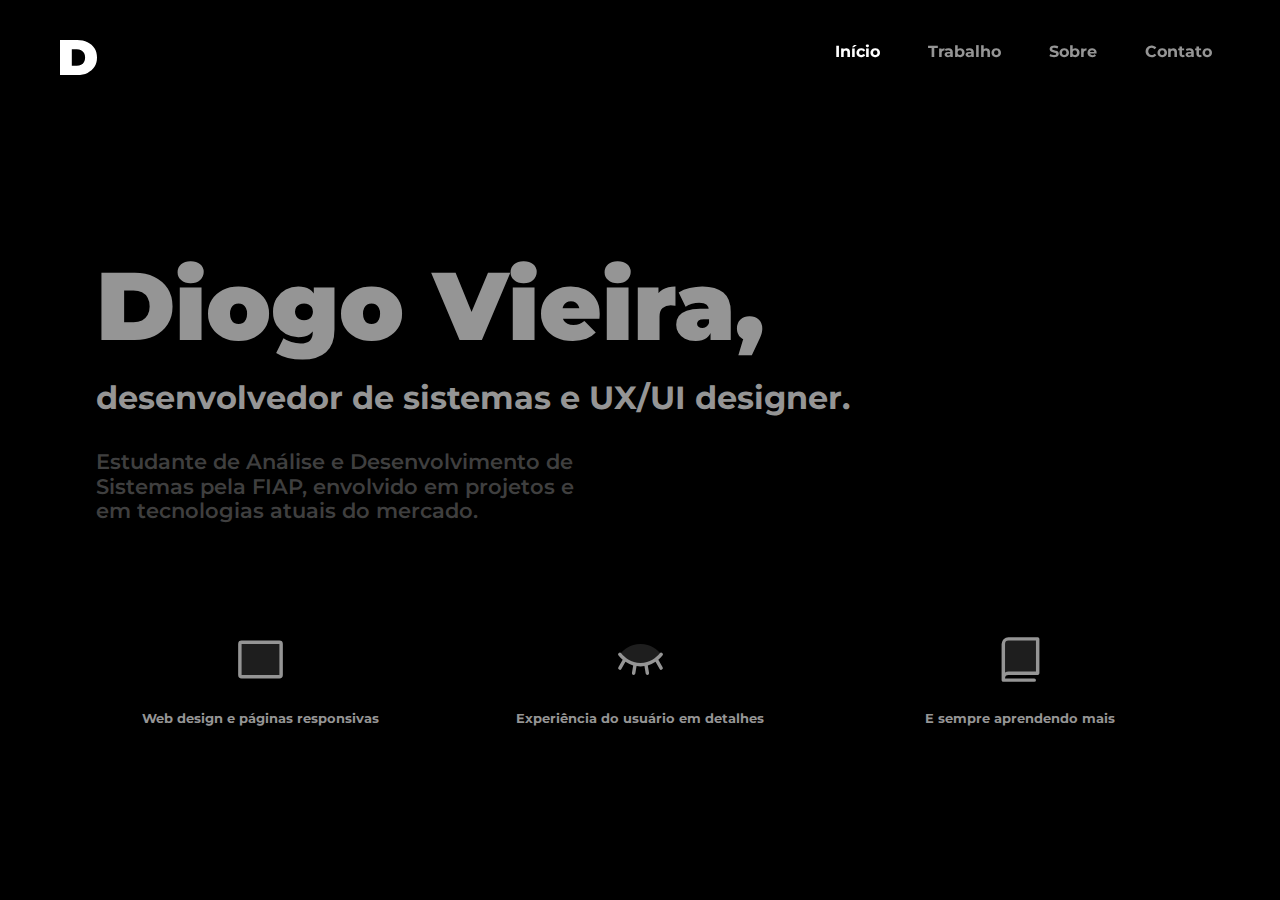
==== index.html @ c6256492 "Add files via upload" ====
<!DOCTYPE html>
<html lang="pt-br">

<head>
    <meta charset="UTF-8">
    <meta name="viewport" content="width=device-width, initial-scale=1.0">
    <link rel="shortcut icon" href="./assets/images/D.svg" type="image/x-icon">
    <title>Diogo Vieira</title>

    <link href="https://cdn.jsdelivr.net/npm/bootstrap@5.3.3/dist/css/bootstrap.min.css" rel="stylesheet" integrity="sha384-QWTKZyjpPEjISv5WaRU9OFeRpok6YctnYmDr5pNlyT2bRjXh0JMhjY6hW+ALEwIH" crossorigin="anonymous">
    <link rel="stylesheet" href="./custom.css">

</head>

<body class="bg-custom">

    <header>

        <nav class="navbar navbar-expand-lg bg-black mb-5">

            <div class="container-fluid py-3">

                <a class="navbar-brand pt-3 ps-5" href="./index.html">
                        <img src="./assets/images/D_logo.svg" alt="Diogo Vieira" width="37rem">
                </a>

                <button class="navbar-toggler ms-auto pe-5 pt-3" type="button" data-bs-toggle="collapse" data-bs-target="#navbarSupportedContent" aria-controls="navbarSupportedContent" aria-expanded="false" aria-label="Toggle navigation">
                    <img id="hamburger-icon" src="./assets/images/burguer.svg" alt="Menu" width="26" height="26">
                </button>
                
                

                <div class="collapse fullscreen-menu" id="navbarSupportedContent">

                    <ul class="navbar-nav text-center">

                        <li class="nav-item">
                            <a class="nav-link home_l active" href="./index.html">Início</a>
                        </li>

                        <li class="nav-item">
                            <a class="nav-link work_l" href="./assets/pages/work.html">Trabalho</a>
                        </li>

                        <li class="nav-item">
                            <a class="nav-link about_l" href="./assets/pages/about.html">Sobre</a>
                        </li>

                        <li class="nav-item">
                            <a class="nav-link contact_l" href="./assets/pages/contact.html">Contato</a>
                        </li>

                    </ul>  

                </div>

            </div>

          </nav>

    </header>

    <main>
            
        <section class="container-fluid ps-5 pe-5 pt-5 pb-5 mb-5">

            <div class="text1">
                <h1 class="text-start tittle ps-5 pe-5 pt-5"><span class="name">Diogo Vieira</span>,</h1>
                <h2 class="text-start subtittle ps-5 pe-5 pt-2">desenvolvedor de sistemas e UX/UI designer.</h2>
                <h5 class="text-start description ps-5 pe-5 pt-4 d-none d-sm-block col-12 col-md-6">Estudante de Análise e Desenvolvimento de Sistemas pela FIAP, envolvido em projetos e em tecnologias atuais do mercado.</h5>

            </div>

        </section>

        <section class="skills pb-4">
            <div class="container pb-4">
                <div class="row text-center">
                    <div class="col-lg-4 icons-spaces mb-5 pt-1">
                        <img id="monitor-icon" src="./assets/images/home/rectangle-duotone.svg" alt="Monitor" class="img-fluid icon" width="55rem">
                        <h2 class="skills-text pt-4 pb-5">Web design e páginas responsivas</h2>
                    </div>
                    <div class="col-lg-4 eye mb-5 pt-1">
                        <img id="eye-icon" src="./assets/images/home/eye-closed-duotone.svg" alt="Olho" class="img-fluid icon" width="55rem">
                        <h2 class="skills-text pt-4 pb-5">Experiência do usuário em detalhes</h2>
                    </div>
                    <div class="col-lg-4 book mb-5 pt-1">
                        <img id="book-icon" src="./assets/images/home/book-duotone.svg" alt="Livro" class="img-fluid icon" width="55rem">
                        <h2 class="skills-text pt-4 pb-5">E sempre aprendendo mais</h2>
                    </div>
                </div>
            </div>
        </section>
        
        


        </section>
        

    </main>

    <script src="https://cdn.jsdelivr.net/npm/bootstrap@5.3.3/dist/js/bootstrap.bundle.min.js" integrity="sha384-YvpcrYf0tY3lHB60NNkmXc5s9fDVZLESaAA55NDzOxhy9GkcIdslK1eN7N6jIeHz" crossorigin="anonymous"></script>
    <script src="./scripts.js"></script>
</body>

</html>
---- custom.css ----
@import url('https://fonts.googleapis.com/css2?family=Montserrat:ital,wght@0,100..900;1,100..900&display=swap');


:root {
    --text: #959595;
    --text_hover: #ffffff;
}

.bg-custom {
    background-color: black;
}

/*------------------------------------------NAVBAR------------------------------------------*/

.navbar-brand {
    user-select: none;
    -webkit-user-drag: none;

}

/* Ajusta o menu fullscreen */
.fullscreen-menu {
    position: fixed;
    top: 0;
    left: 0;
    width: 100%;
    height: 100vh;
    z-index: 1050;
    display: flex;
    flex-direction: column;
    justify-content: center;
    align-items: center;
    transition: transform 0.4s ease-in-out;
    transform: translateY(-100%);
    background-color: rgba(0, 0, 0, 0.8);
    backdrop-filter: blur(11px);
    text-align: center !important;
}

.fullscreen-menu.show {
    transform: translateY(0);
}

.navbar-toggler {
    z-index: 1100 !important;
}

.navbar-nav {
    gap: 2rem !important;
    padding: 0;
    list-style: none;
}

/* Remove o efeito de empurrar */
.collapse {
    display: none !important;
}

.collapse.show {
    display: flex !important;
}

/* Remove barra de rolagem enquanto o menu está aberto */
body.fullscreen-active {
    overflow: hidden;
}


.nav-link {
    color: var(--text);
    font-family: "Montserrat", sans-serif;
    font-optical-sizing: auto;
    font-weight: 700;
    user-select: none;
    transition: 0.6s;
    -webkit-user-drag: none;

}

.nav-link:hover {
    color: var(--text_hover);
}

.nav-link.active {
    color: #ffffff !important; 
    
}

.nav-link:focus {
    outline: none !important; /* Remove o contorno ao focar no link */
}

#hamburger-icon {
    transition: opacity 0.3s ease-in-out;
}

#hamburger-icon[src*="xbutton.svg"] {
    width: 20px; /* Ajuste o tamanho conforme necessário */
    height: 20px;
}



/*------------------------------------------NAVBAR-END---------------------------------------*/



/*------------------------------------------PART-1------------------------------------------*/


.tittle {
    font-size: 6rem; 
    color: var(--text); 
    font-family: "Montserrat", sans-serif;
    font-optical-sizing: auto;
    font-weight: 900;
    user-select: none;
}


.tittle .name {
    transition: color 1s, text-shadow 1s;
}

.tittle .name:hover {
    color: var(--text_hover);
    color: #ffffff;
    text-shadow: 0 0 2px #ffffff, 0 0 2px #ffffff, 0 0 2px #ffffff, 0 0 2px #ffffff;
}


.subtittle {
    font-size: 2rem; 
    color: var(--text); 
    font-family: "Montserrat", sans-serif;
    font-optical-sizing: auto;
    font-weight: 700;
    user-select: none;
}

.description {
    font-size: 1.3rem; 
    color: #3f3f3f; 
    font-family: "Montserrat", sans-serif;
    font-optical-sizing: auto;
    font-weight: 600;
    user-select: none;
}
/*------------------------------------------PART-1-END-----------------------------------------*/



/*------------------------------------------PART-2------------------------------------------*/

.icon {
    transition: transform 0.3s ease-in-out, opacity 0.3s ease-in-out, filter 0.3s ease-in-out;
    user-select: none;
}

.icon:hover {
    transform: scale(1.1);
}


.icon.glow {
    filter: drop-shadow(0 0 5px rgba(255, 255, 255, 0.8)) drop-shadow(0 0 5px rgba(255, 255, 255, 0.6));
}

.skills-text {
    font-size: 0.8rem; 
    color: var(--text); 
    font-family: "Montserrat", sans-serif;
    font-optical-sizing: auto;
    font-weight: 700;
    user-select: none;
}



/*----------------------------------------PART-2-END-----------------------------------------*/









/*-------------------------------------------MEDIA-------------------------------------------*/
@media (max-width: 1200px) {
    .tittle {
        font-size: 5rem;
    }

    .tittle .name {
        color: var(--text_hover);
    }

    .subtittle {
        font-size: 1.8rem;
    }

    .description {
        font-size: 1.2rem;
    }
}

/*MAX*/
@media (max-width: 992px) {

    .tittle {
        font-size: 4rem;
    }

    .subtittle {
        font-size: 1.6rem;
    }

    .description {
        font-size: 1.1rem;
    }

    .skills {
        padding-top: 0 !important;
        margin-top: 0 !important;
        
    }

    .skills-text {
        padding-right: 5rem;
        padding-left: 5rem;
        margin-bottom: 0 !important;
        padding-bottom: 0 !important;
    }

    .icons-spaces {
        padding-bottom: 0 !important;
    }
}

/*MIN*/
@media (min-width: 992px) {
    .fullscreen-menu {
        position: static;
        height: auto;
        transform: none;
        display: flex !important;
        flex-direction: row;
        justify-content: flex-end;
        background-color: transparent;
    }

    .fullscreen-menu.show {
        transform: none;
    }

    .navbar-nav {
        gap: 2rem;
        padding-right: 3rem;
    }

}


@media (max-width: 768px) {
    .tittle {
        font-size: 3.5rem;
    }

    .subtittle {
        font-size: 1.8rem;
    }

    .description {
        font-size: 1.2rem;
    }
}

@media (max-width: 576px) {
    .tittle,
    .subtittle,
    .description {
        padding-top: 0 !important;
        padding-left: 0 !important;
        padding-right: 0 !important;
        margin-right: 0;
    }

}

@media (max-width: 487px) {
    .tittle {
        font-size: 2.8rem;
    }

    .subtittle {
        font-size: 1.3rem;
    }

    .description {
        font-size: 0.8rem;
    }

}
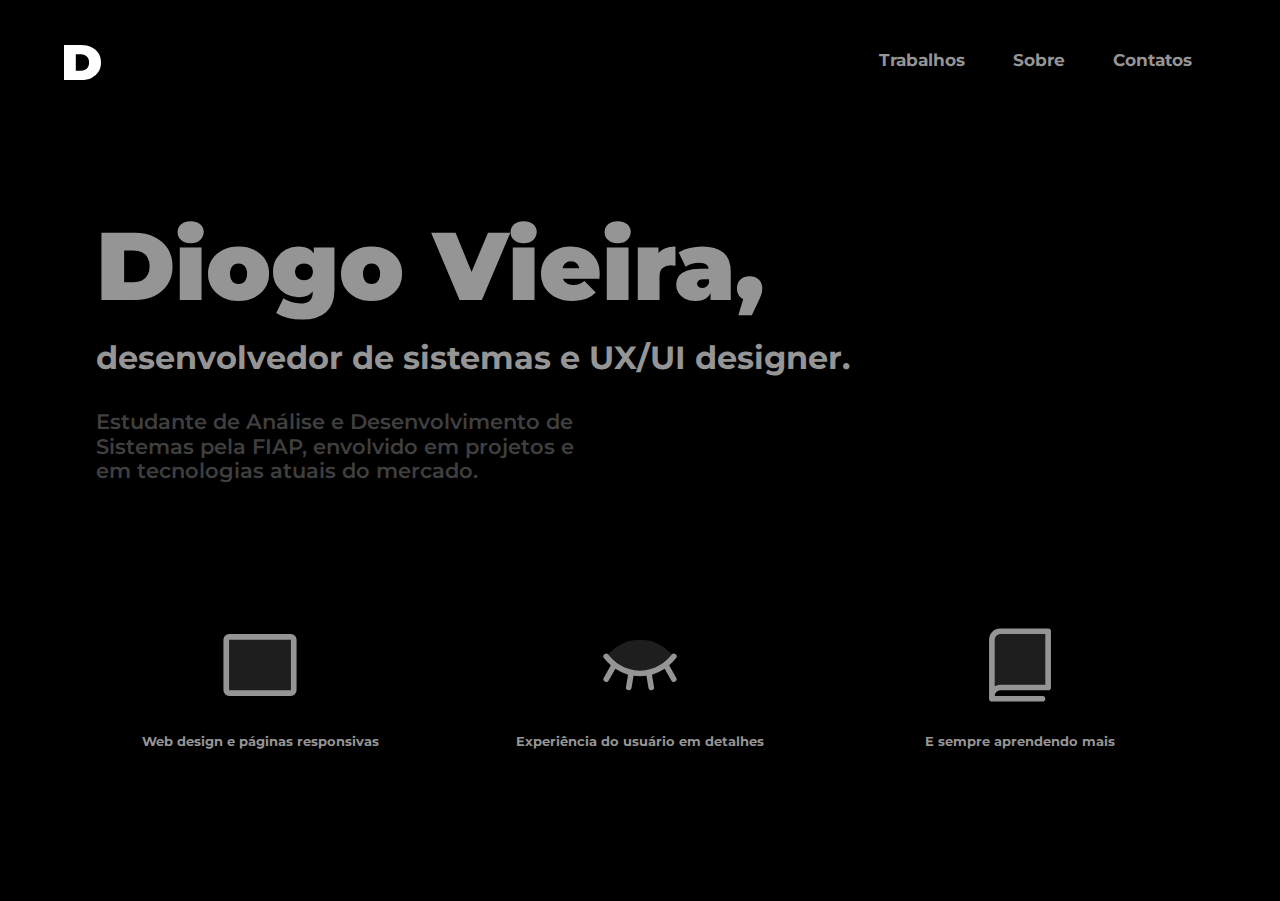
==== commit acc17836: "Add files via upload" ====
--- a/index.html
+++ b/index.html
@@ -14,60 +14,31 @@
 
 <body class="bg-custom">
 
+
     <header>
 
-        <nav class="navbar navbar-expand-lg bg-black mb-5">
-
-            <div class="container-fluid py-3">
-
-                <a class="navbar-brand pt-3 ps-5" href="./index.html">
-                        <img src="./assets/images/D_logo.svg" alt="Diogo Vieira" width="37rem">
-                </a>
-
-                <button class="navbar-toggler ms-auto pe-5 pt-3" type="button" data-bs-toggle="collapse" data-bs-target="#navbarSupportedContent" aria-controls="navbarSupportedContent" aria-expanded="false" aria-label="Toggle navigation">
-                    <img id="hamburger-icon" src="./assets/images/burguer.svg" alt="Menu" width="26" height="26">
-                </button>
-                
-                
-
-                <div class="collapse fullscreen-menu" id="navbarSupportedContent">
-
-                    <ul class="navbar-nav text-center">
-
-                        <li class="nav-item">
-                            <a class="nav-link home_l active" href="./index.html">Início</a>
-                        </li>
-
-                        <li class="nav-item">
-                            <a class="nav-link work_l" href="./assets/pages/work.html">Trabalho</a>
-                        </li>
-
-                        <li class="nav-item">
-                            <a class="nav-link about_l" href="./assets/pages/about.html">Sobre</a>
-                        </li>
-
-                        <li class="nav-item">
-                            <a class="nav-link contact_l" href="./assets/pages/contact.html">Contato</a>
-                        </li>
-
-                    </ul>  
-
-                </div>
-
-            </div>
-
+        <nav class="nav">
+            <a href="./index.html" class="logo"> <img src="./assets/images/D_logo.svg" alt="Diogo Vieira" width="37rem"></a>
+            <button class="hamburger"></button>
+            <ul class="nav-list">
+              <li><a href="./assets/pages/work.html">Trabalhos</a></li>
+              <li><a href="./assets/pages/about.html">Sobre</a></li>
+              <li><a href="./assets/pages/contact.html">Contatos</a></li>
+            </ul>
           </nav>
 
     </header>
 
-    <main>
+
+    <main class="content-container">
+
             
         <section class="container-fluid ps-5 pe-5 pt-5 pb-5 mb-5">
 
             <div class="text1">
                 <h1 class="text-start tittle ps-5 pe-5 pt-5"><span class="name">Diogo Vieira</span>,</h1>
                 <h2 class="text-start subtittle ps-5 pe-5 pt-2">desenvolvedor de sistemas e UX/UI designer.</h2>
-                <h5 class="text-start description ps-5 pe-5 pt-4 d-none d-sm-block col-12 col-md-6">Estudante de Análise e Desenvolvimento de Sistemas pela FIAP, envolvido em projetos e em tecnologias atuais do mercado.</h5>
+                <h5 class="text-start description ps-5 pe-5 pt-4 d-sm-block col-12 col-md-6">Estudante de Análise e Desenvolvimento de Sistemas pela FIAP, envolvido em projetos e em tecnologias atuais do mercado.</h5>
 
             </div>
 
@@ -77,15 +48,15 @@
             <div class="container pb-4">
                 <div class="row text-center">
                     <div class="col-lg-4 icons-spaces mb-5 pt-1">
-                        <img id="monitor-icon" src="./assets/images/home/rectangle-duotone.svg" alt="Monitor" class="img-fluid icon" width="55rem">
+                        <img id="monitor-icon" src="./assets/images/home/rectangle-duotone.svg" alt="Monitor" class="img-fluid icon" width="90rem">
                         <h2 class="skills-text pt-4 pb-5">Web design e páginas responsivas</h2>
                     </div>
                     <div class="col-lg-4 eye mb-5 pt-1">
-                        <img id="eye-icon" src="./assets/images/home/eye-closed-duotone.svg" alt="Olho" class="img-fluid icon" width="55rem">
+                        <img id="eye-icon" src="./assets/images/home/eye-closed-duotone.svg" alt="Olho" class="img-fluid icon" width="90rem">
                         <h2 class="skills-text pt-4 pb-5">Experiência do usuário em detalhes</h2>
                     </div>
                     <div class="col-lg-4 book mb-5 pt-1">
-                        <img id="book-icon" src="./assets/images/home/book-duotone.svg" alt="Livro" class="img-fluid icon" width="55rem">
+                        <img id="book-icon" src="./assets/images/home/book-duotone.svg" alt="Livro" class="img-fluid icon" width="90rem">
                         <h2 class="skills-text pt-4 pb-5">E sempre aprendendo mais</h2>
                     </div>
                 </div>
--- a/custom.css
+++ b/custom.css
@@ -12,91 +12,90 @@
 
 /*------------------------------------------NAVBAR------------------------------------------*/
 
-.navbar-brand {
+.header {
+    background-color: var(--bg);
+    padding-inline: 16px;
+  }
+  
+  .nav {
+    max-width: 5000px;
+    height: 100px;
+    margin-inline: auto;
+    background-color: black;
+    display: flex;
+    justify-content: space-between;
+    align-items: center;
+    padding-top: 1rem;
+    padding-left: 2rem;
+    padding-right: 5.5rem;
+    padding-bottom: 6rem;
+  }
+  
+  .logo {
+    padding-top: 1.2rem;
+    padding-left: 2rem;
     user-select: none;
     -webkit-user-drag: none;
-
-}
-
-/* Ajusta o menu fullscreen */
-.fullscreen-menu {
-    position: fixed;
-    top: 0;
-    left: 0;
-    width: 100%;
-    height: 100vh;
-    z-index: 1050;
+  }
+  
+  .nav-list {
     display: flex;
-    flex-direction: column;
-    justify-content: center;
-    align-items: center;
-    transition: transform 0.4s ease-in-out;
-    transform: translateY(-100%);
-    background-color: rgba(0, 0, 0, 0.8);
-    backdrop-filter: blur(11px);
-    text-align: center !important;
-}
-
-.fullscreen-menu.show {
-    transform: translateY(0);
-}
-
-.navbar-toggler {
-    z-index: 1100 !important;
-}
-
-.navbar-nav {
-    gap: 2rem !important;
-    padding: 0;
+    gap: 3rem;
     list-style: none;
-}
-
-/* Remove o efeito de empurrar */
-.collapse {
-    display: none !important;
-}
-
-.collapse.show {
-    display: flex !important;
-}
-
-/* Remove barra de rolagem enquanto o menu está aberto */
-body.fullscreen-active {
-    overflow: hidden;
-}
-
-
-.nav-link {
+    padding-top: 2rem;
+    z-index: 1010;
+
+  }
+  
+  .nav-list a {
     color: var(--text);
     font-family: "Montserrat", sans-serif;
     font-optical-sizing: auto;
     font-weight: 700;
+    text-decoration: none;
+    font-size: 17px;
+    padding-block: 16px;
+    position: relative;
+    -webkit-user-drag: none;
     user-select: none;
     transition: 0.6s;
-    -webkit-user-drag: none;
-
-}
-
-.nav-link:hover {
+  }
+
+  .nav-list a:hover {
     color: var(--text_hover);
 }
 
-.nav-link.active {
+
+  
+  .hamburger {
+    display: none;
+    border: none;
+    background: none;
+    border-top: 3px solid #ffffff;
+    cursor: pointer;
+    border-top-color: transparent;
+    z-index: 1001;
+    padding-right: 0rem;
+  }
+  
+  .hamburger::after,
+  .hamburger::before {
+    content: " ";
+    display: block;
+    width: 30px;
+    height: 3px;
+    background: var(--text_hover);
+    margin-top: 5px;
+    position: relative;
+    transition: 0.4s;
+    border-radius: 10rem;
+    z-index: 1001;
+  }
+
+
+.nav-list a.active {
     color: #ffffff !important; 
     
-}
-
-.nav-link:focus {
-    outline: none !important; /* Remove o contorno ao focar no link */
-}
-
-#hamburger-icon {
-    transition: opacity 0.3s ease-in-out;
-}
-
-#hamburger-icon[src*="xbutton.svg"] {
-    width: 20px; /* Ajuste o tamanho conforme necessário */
-    height: 20px;
 }
 
 
@@ -166,6 +165,10 @@
     filter: drop-shadow(0 0 5px rgba(255, 255, 255, 0.8)) drop-shadow(0 0 5px rgba(255, 255, 255, 0.6));
 }
 
+.skills {
+    padding-top: 1.7rem;
+}
+
 .skills-text {
     font-size: 0.8rem; 
     color: var(--text); 
@@ -174,6 +177,7 @@
     font-weight: 700;
     user-select: none;
 }
+
 
 
 
@@ -239,31 +243,89 @@
     }
 }
 
-/*MIN*/
-@media (min-width: 992px) {
-    .fullscreen-menu {
-        position: static;
-        height: auto;
-        transform: none;
-        display: flex !important;
-        flex-direction: row;
-        justify-content: flex-end;
-        background-color: transparent;
-    }
-
-    .fullscreen-menu.show {
-        transform: none;
-    }
-
-    .navbar-nav {
-        gap: 2rem;
-        padding-right: 3rem;
-    }
-
-}
-
 
 @media (max-width: 768px) {
+
+    .hamburger {
+    display: block;
+    z-index: 1;
+    padding-right: 0rem;
+    padding-top: 1rem;
+    z-index: 1200;
+    }
+
+    .nav {
+    padding-right: 4rem;
+    }
+
+
+    .nav-list {
+        position: fixed;
+        top: 0;
+        right: 0;
+        width: 100vw;
+        height: 100vh;
+        background-color: rgba(0, 0, 0, 0.9);
+        backdrop-filter: blur(11px);
+        opacity: 0;
+        filter: blur(10px);
+        transition: opacity 0.5s ease-out, filter 0.5s ease-out;
+        display: flex;
+        flex-direction: column;
+        justify-content: center;
+        align-items: center;
+        padding-right: 2rem;
+        padding-top: 1rem;
+        gap: 5rem;
+        pointer-events: none;
+    }
+
+    .nav-list a {
+    font-size: 24px;
+    opacity: 0;
+    text-align: right;
+    }
+
+    .nav-list li:nth-child(1) a {
+    transition: 0.5s 0.2s;
+    }
+
+    .nav-list li:nth-child(2) a {
+    transition: 0.5s 0.4s;
+    }
+
+    .nav-list li:nth-child(3) a {
+    transition: 0.5s 0.6s;
+    }
+
+    /* Estilos ativos */
+
+    .nav.active .nav-list {
+        opacity: 1;
+        filter: blur(0);
+        pointer-events: all;
+    }
+
+    .nav.active .nav-list a {
+    opacity: 1;
+    }
+
+    .nav.active .hamburger {
+    position: fixed;
+    top: 2rem;
+    right: 2.3rem;
+    border-top-color: transparent;
+    }
+
+    .nav.active .hamburger::before {
+    transform: rotate(135deg);
+    }
+
+    .nav.active .hamburger::after {
+    transform: rotate(-135deg);
+    top: -7.3px;
+    }
+
     .tittle {
         font-size: 3.5rem;
     }
@@ -281,7 +343,6 @@
     .tittle,
     .subtittle,
     .description {
-        padding-top: 0 !important;
         padding-left: 0 !important;
         padding-right: 0 !important;
         margin-right: 0;
@@ -289,17 +350,12 @@
 
 }
 
-@media (max-width: 487px) {
-    .tittle {
-        font-size: 2.8rem;
-    }
-
-    .subtittle {
-        font-size: 1.3rem;
-    }
-
-    .description {
-        font-size: 0.8rem;
-    }
-
-}
+@media (max-width: 400px) {
+
+    .nav {
+        padding-left: 0.8rem;
+        padding-right: 2.5rem;
+    }
+
+}
+
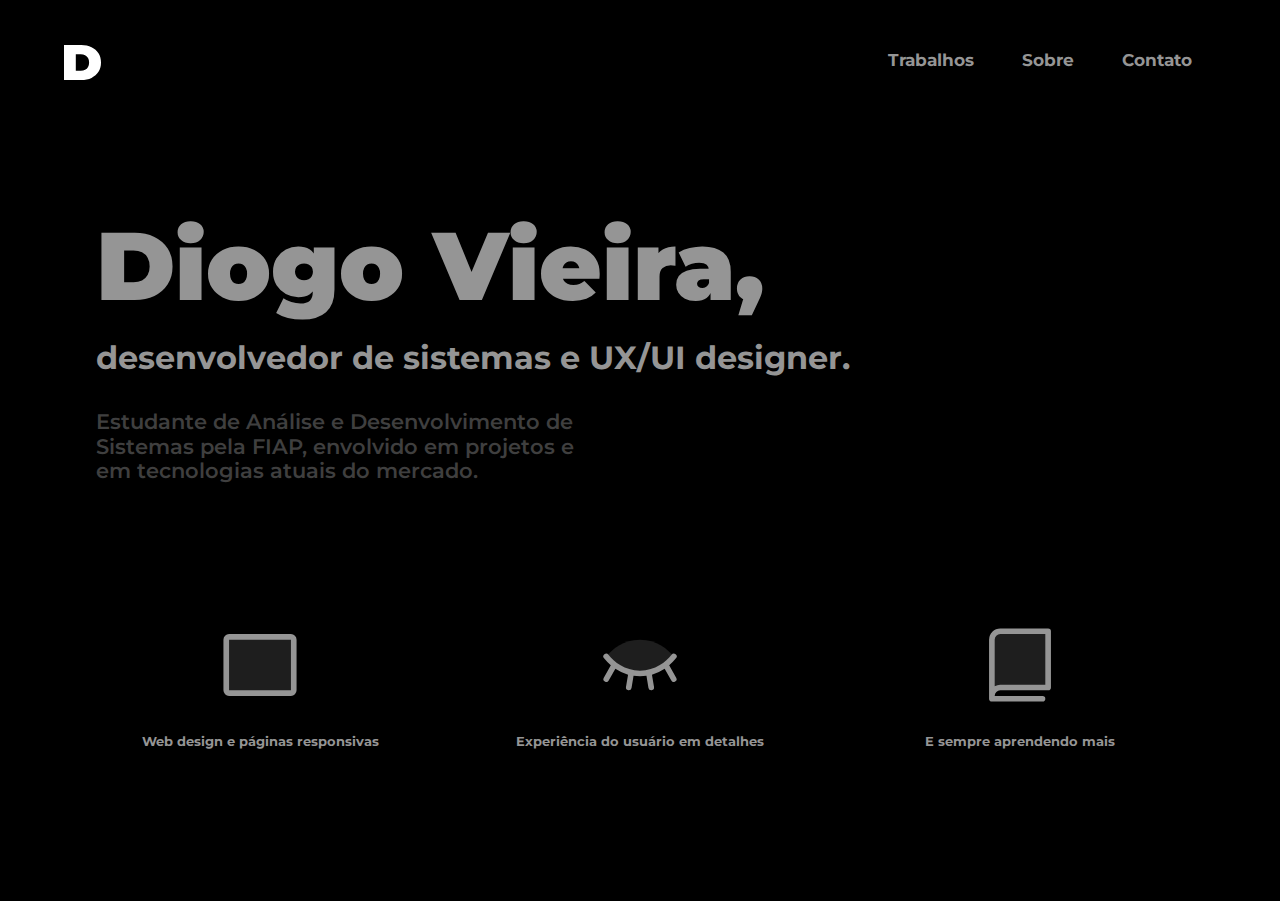
==== commit eafe25b1: "Actualizar index.html" ====
--- a/index.html
+++ b/index.html
@@ -23,7 +23,7 @@
             <ul class="nav-list">
               <li><a href="./assets/pages/work.html">Trabalhos</a></li>
               <li><a href="./assets/pages/about.html">Sobre</a></li>
-              <li><a href="./assets/pages/contact.html">Contatos</a></li>
+              <li><a href="./assets/pages/contact.html">Contato</a></li>
             </ul>
           </nav>
 
--- a/custom.css
+++ b/custom.css
@@ -298,7 +298,7 @@
     transition: 0.5s 0.6s;
     }
 
-    /* Estilos ativos */
+   
 
     .nav.active .nav-list {
         opacity: 1;
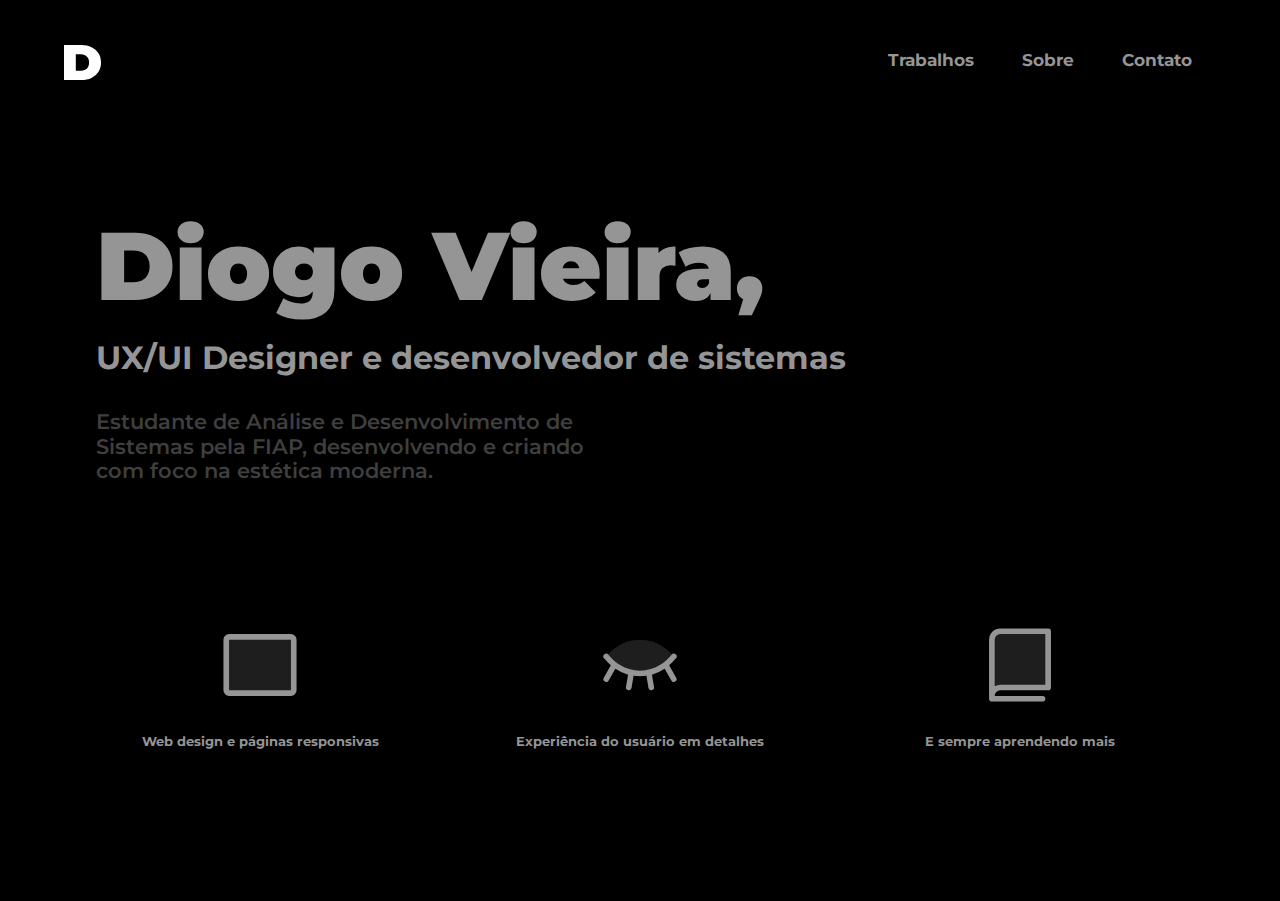
==== commit b7ff0561: "Atualizar o index.html" ====
--- a/index.html
+++ b/index.html
@@ -37,8 +37,8 @@
 
             <div class="text1">
                 <h1 class="text-start tittle ps-5 pe-5 pt-5"><span class="name">Diogo Vieira</span>,</h1>
-                <h2 class="text-start subtittle ps-5 pe-5 pt-2">desenvolvedor de sistemas e UX/UI designer.</h2>
-                <h5 class="text-start description ps-5 pe-5 pt-4 d-sm-block col-12 col-md-6">Estudante de Análise e Desenvolvimento de Sistemas pela FIAP, envolvido em projetos e em tecnologias atuais do mercado.</h5>
+                <h2 class="text-start subtittle ps-5 pe-5 pt-2">UX/UI Designer e desenvolvedor de sistemas</h2>
+                <h5 class="text-start description ps-5 pe-5 pt-4 d-sm-block col-12 col-md-6">Estudante de Análise e Desenvolvimento de Sistemas pela FIAP, desenvolvendo e criando com foco na estética moderna.</h5>
 
             </div>
 
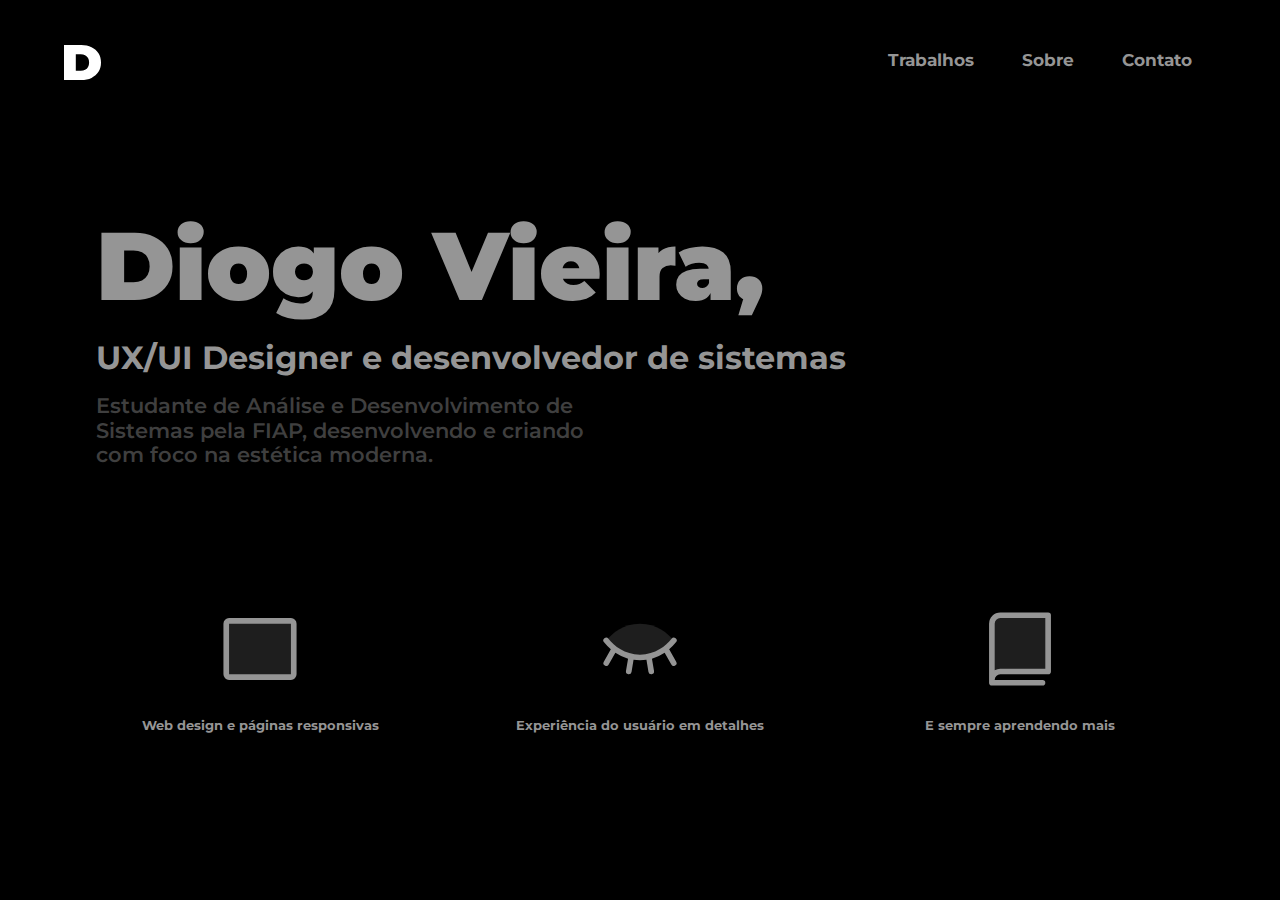
==== commit afdcb6d4: "Atualizar o index.html" ====
--- a/index.html
+++ b/index.html
@@ -38,7 +38,7 @@
             <div class="text1">
                 <h1 class="text-start tittle ps-5 pe-5 pt-5"><span class="name">Diogo Vieira</span>,</h1>
                 <h2 class="text-start subtittle ps-5 pe-5 pt-2">UX/UI Designer e desenvolvedor de sistemas</h2>
-                <h5 class="text-start description ps-5 pe-5 pt-4 d-sm-block col-12 col-md-6">Estudante de Análise e Desenvolvimento de Sistemas pela FIAP, desenvolvendo e criando com foco na estética moderna.</h5>
+                <h5 class="text-start description ps-5 pe-5 pt-2 d-sm-block col-12 col-md-6">Estudante de Análise e Desenvolvimento de Sistemas pela FIAP, desenvolvendo e criando com foco na estética moderna.</h5>
 
             </div>
 
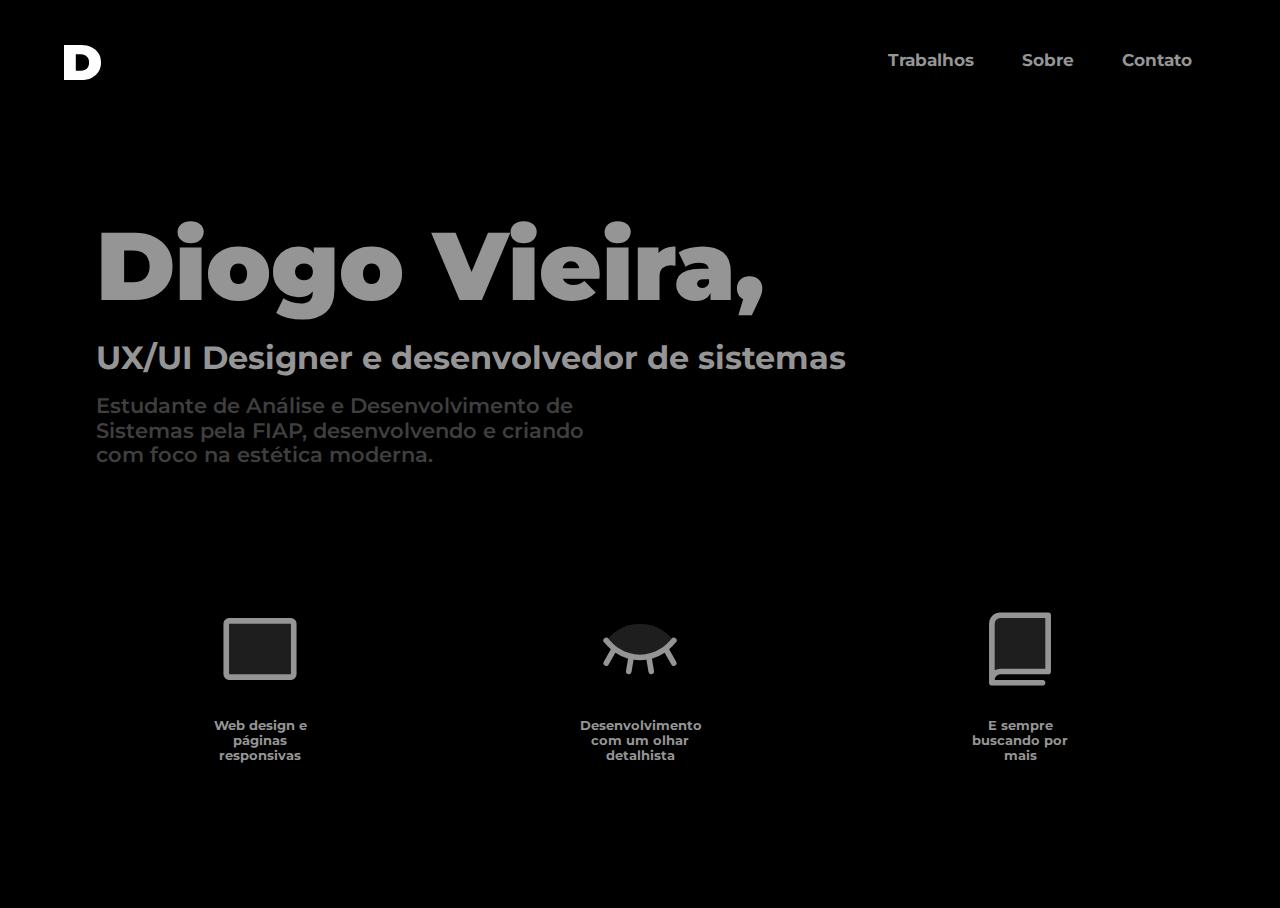
==== commit fa118eec: "Atualizar o index.html" ====
--- a/index.html
+++ b/index.html
@@ -53,11 +53,11 @@
                     </div>
                     <div class="col-lg-4 eye mb-5 pt-1">
                         <img id="eye-icon" src="./assets/images/home/eye-closed-duotone.svg" alt="Olho" class="img-fluid icon" width="90rem">
-                        <h2 class="skills-text pt-4 pb-5">Experiência do usuário em detalhes</h2>
+                        <h2 class="skills-text pt-4 pb-5">Desenvolvimento com um olhar detalhista</h2>
                     </div>
                     <div class="col-lg-4 book mb-5 pt-1">
                         <img id="book-icon" src="./assets/images/home/book-duotone.svg" alt="Livro" class="img-fluid icon" width="90rem">
-                        <h2 class="skills-text pt-4 pb-5">E sempre aprendendo mais</h2>
+                        <h2 class="skills-text pt-4 pb-5">E sempre buscando por mais</h2>
                     </div>
                 </div>
             </div>
--- a/custom.css
+++ b/custom.css
@@ -176,6 +176,9 @@
     font-optical-sizing: auto;
     font-weight: 700;
     user-select: none;
+    white-space: normal;
+    max-width: 120px;
+    margin: 0 auto;
 }
 
 
@@ -185,6 +188,17 @@
 
 
 
+/* Animação */
+@keyframes fadeInUp {
+    from {
+        opacity: 0;
+        transform: translateY(50px);
+    }
+    to {
+        opacity: 1;
+        transform: translateY(0);
+    }
+}
 
 
 
@@ -232,8 +246,6 @@
     }
 
     .skills-text {
-        padding-right: 5rem;
-        padding-left: 5rem;
         margin-bottom: 0 !important;
         padding-bottom: 0 !important;
     }
@@ -298,7 +310,7 @@
     transition: 0.5s 0.6s;
     }
 
-   
+    /* Estilos ativos */
 
     .nav.active .nav-list {
         opacity: 1;
@@ -337,6 +349,7 @@
     .description {
         font-size: 1.2rem;
     }
+
 }
 
 @media (max-width: 576px) {
